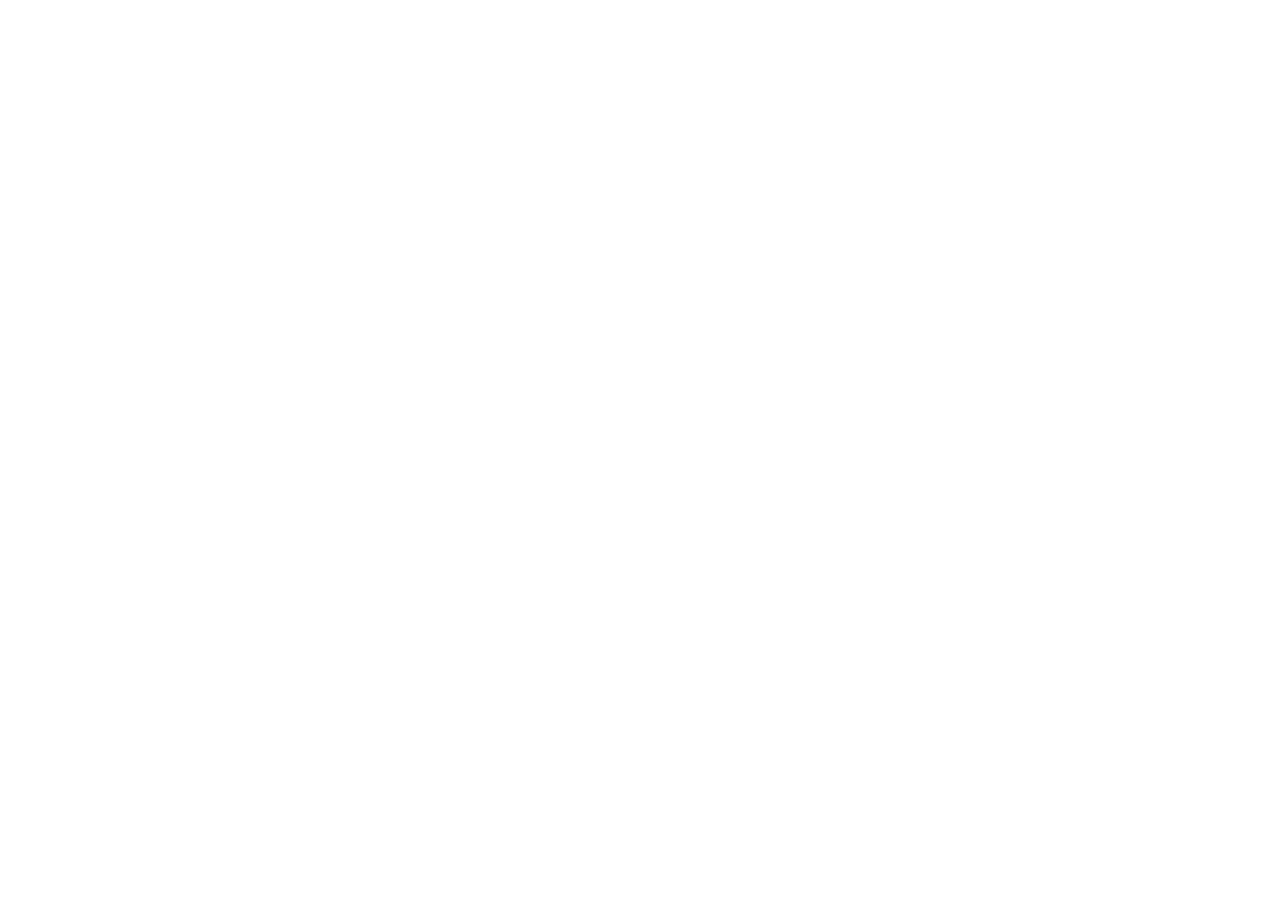
==== index.html @ 9fd63d91 "basic html index" ====
<!DOCTYPE html>
<html lang="en">
<head>
    <meta charset="UTF-8">
    <meta name="viewport" content="width=device-width, initial-scale=1.0">
    <title>Document</title>
</head>
<body>
    
</body>
</html>
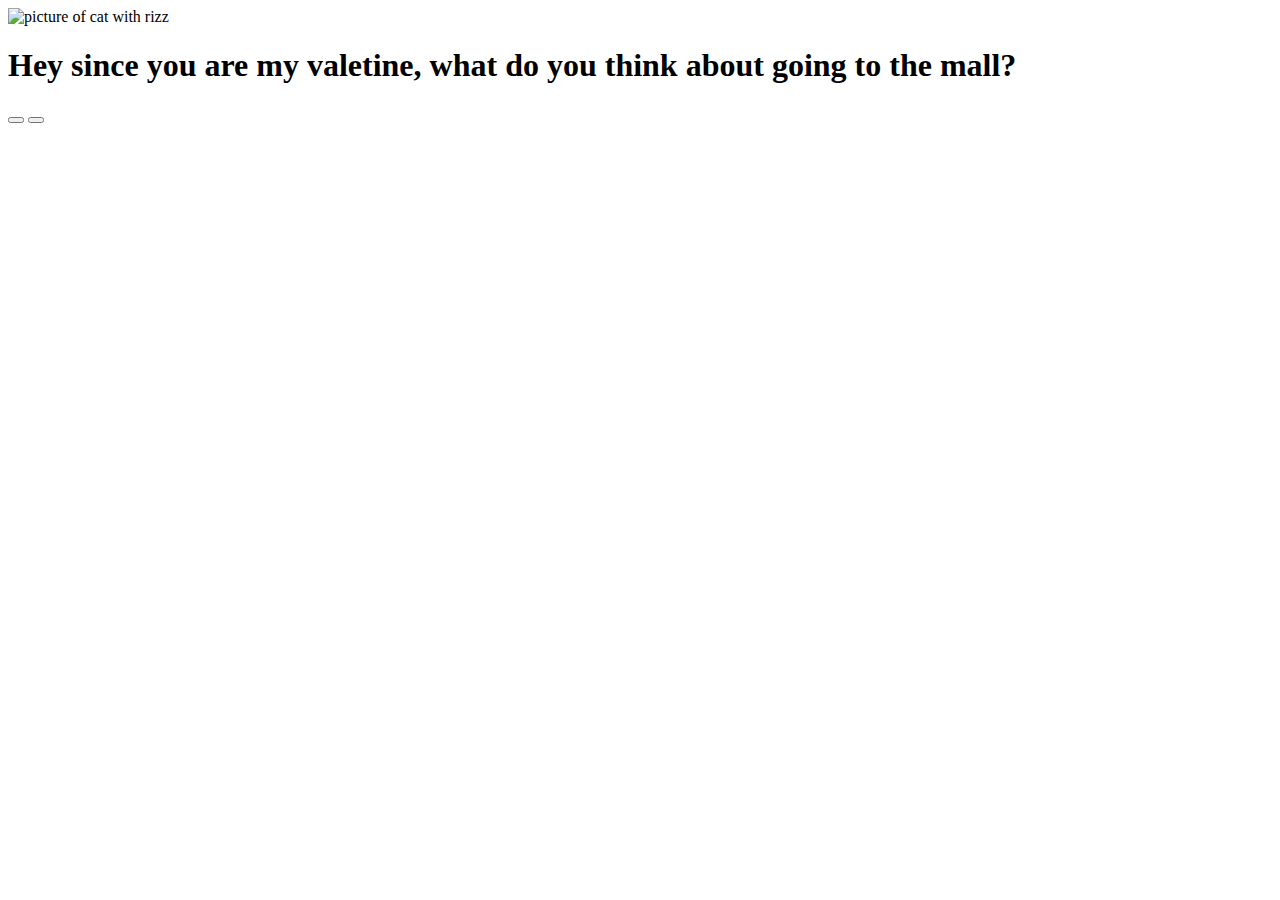
==== commit 1cbceca7: "added basic information" ====
--- a/index.html
+++ b/index.html
@@ -3,9 +3,23 @@
 <head>
     <meta charset="UTF-8">
     <meta name="viewport" content="width=device-width, initial-scale=1.0">
-    <title>Document</title>
+    <title>if my be valeinte please</title>
+    <link rel="stylesheet" href="styles.css">
 </head>
 <body>
-    
+
+    <div class="container">
+        <img source="assets/images/hey-girl-hey.gif" id="gif" alt="picture of cat with rizz">
+
+        <h1 id="message">
+            Hey since you are my valetine, what do you think about going to the mall?
+        </h1>
+    </div>
+
+    <div>
+        <button class="yesBtn" type="button" id="yesBtn"></button>
+        <button class="noBtn" type="button" id="noBtn"></button>
+    </div>
+    <script src="script.js"></script>
 </body>
 </html>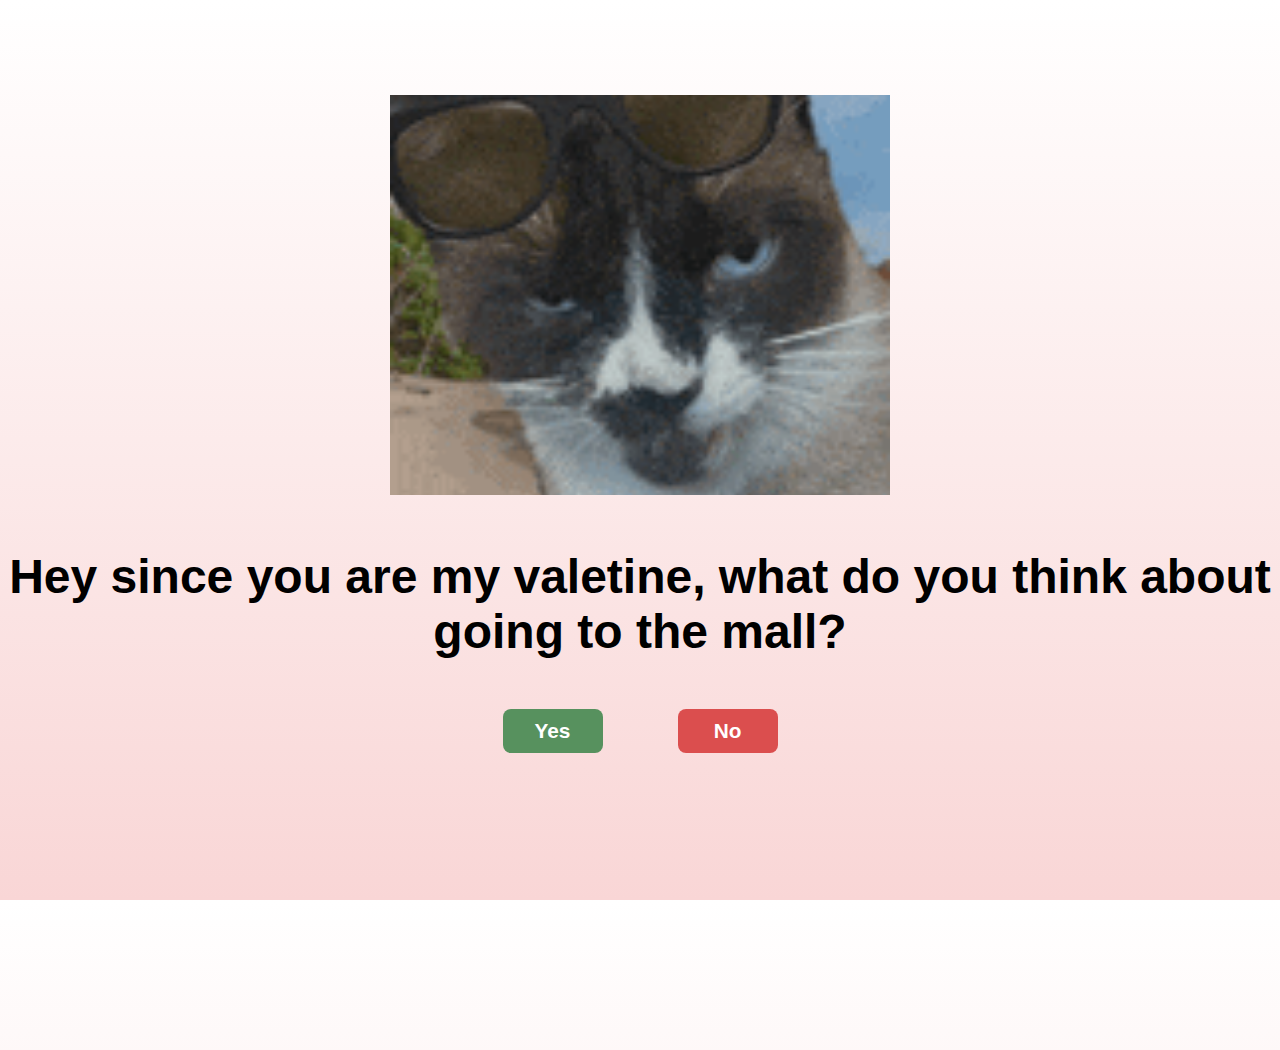
==== commit f845309a: "added some functonality" ====
--- a/index.html
+++ b/index.html
@@ -9,16 +9,16 @@
 <body>
 
     <div class="container">
-        <img source="assets/images/hey-girl-hey.gif" id="gif" alt="picture of cat with rizz">
+        <img src="assets/images/hey-girl-hey.gif" id="gif" alt="picture of cat with rizz">
 
         <h1 id="message">
             Hey since you are my valetine, what do you think about going to the mall?
         </h1>
     </div>
 
-    <div>
-        <button class="yesBtn" type="button" id="yesBtn"></button>
-        <button class="noBtn" type="button" id="noBtn"></button>
+    <div class="btncontainer">
+        <button class="yesBtn" type="button" id="yesBtn" onclick="window.location.href='yippie.html'">Yes</button>
+        <button class="noBtn" type="button" id="noBtn">No</button>
     </div>
     <script src="script.js"></script>
 </body>
--- a/styles.css
+++ b/styles.css
@@ -0,0 +1,170 @@
+:root {
+    --gap-scale-factor: 250;
+}
+
+html, body {
+    height: 100%;
+    margin: 0;
+    padding: 0;
+    overflow: hidden;
+}
+
+body {
+    display: flex;
+    flex-direction: column;
+    justify-content: flex-start;
+    text-align: center;
+    margin: 0;
+    padding: 75px 0;
+    background: linear-gradient(#ffffff, #f9d6d6);
+    font-family: "Steph", sans-serif;
+}
+
+@font-face {
+    font-family: "Steph";
+    src: url("assets/fonts/steph-font.ttf");
+    font-weight: normal;
+}
+
+@font-face {
+    font-family: "Steph";
+    src: url("assets/fonts/steph-font-bold.ttf");
+    font-weight: bold;
+}
+
+.container {
+    max-width: 100%;
+    margin: 20px auto 0 auto;
+}
+
+#gif {
+    width: 500px;
+    height: 400px;
+    object-fit: cover;
+}
+
+h1 {
+    font-size: 3rem;
+    margin: 50px auto;
+}
+
+.btncontainer {
+    display: flex;
+    justify-content: center;
+    gap: 75px;
+}
+
+button {
+    border-radius: 8px;
+    min-width: 100px;
+    max-width: 550px;
+    border: none;
+    cursor: pointer;
+    padding: 10px 15px;
+    white-space: nowrap;
+    font-size: 1.3rem;
+    font-weight: 600;
+    transition: transform 0.1s ease;
+}
+
+button:hover {
+    scale: 1.05;
+}
+
+#yesBtn {
+    transform-origin: center top;
+    color: white;
+    background-color: #57915e;
+}
+
+#noBtn {
+    color: white;
+    background-color: #db4e4e;
+}
+
+@media (max-width: 1150px) {
+:root {
+    --gap-scale-factor: 200;
+}
+
+body {
+    padding-top: 70px;
+}
+.container {
+    max-width: 100%;
+    margin: 0;
+}
+
+#gif {
+    width: 380px;
+    height: 304px;
+    object-fit: cover;
+}
+
+h1 {
+    font-size: 2rem;
+    margin: 50px auto;
+}
+
+.btn-container {
+    display: flex;
+    justify-content: center;
+    gap: 20px;
+}
+
+button {
+    border-radius: 8px;
+    min-width: 100px;
+    max-width: 400px;
+    border: none;
+    cursor: pointer;
+    padding: 10px 12px;
+    white-space: nowrap;
+    font-size: 1rem;
+    font-weight: 600;
+    transition: transform 0.1s ease;
+}
+}
+
+@media (max-width: 600px) {
+:root {
+    --gap-scale-factor: 50;
+}
+body {
+    padding-top: 100px;
+}
+.container {
+    max-width: 100%;
+    margin: 0;
+}
+
+#gif {
+    width: 300px;
+    height: 240px;
+    object-fit: cover;
+}
+
+h1 {
+    font-size: 1.4rem;
+    margin: 32px auto;
+}
+
+.btn-container {
+    display: flex;
+    justify-content: center;
+    gap: 10px;
+}
+
+button {
+    border-radius: 8px;
+    min-width: 60px;
+    max-width: 175px;
+    border: none;
+    cursor: pointer;
+    padding: 10px 12px;
+    white-space: nowrap;
+    font-size: 0.8rem;
+    font-weight: 600;
+    transition: transform 0.1s ease;
+}
+}  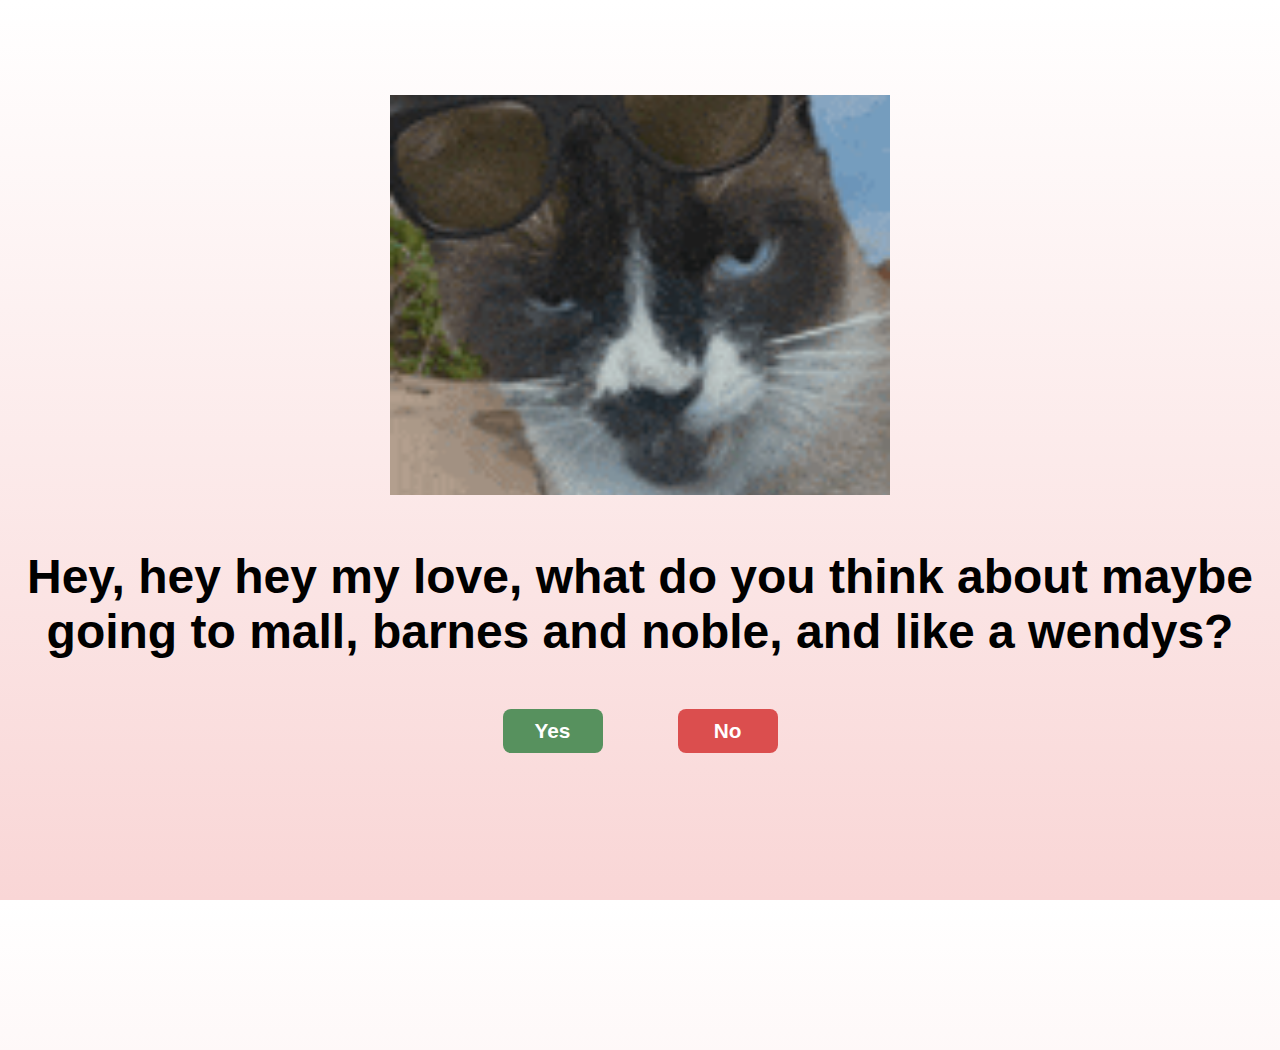
==== commit d4e2a381: "changed message" ====
--- a/index.html
+++ b/index.html
@@ -12,7 +12,7 @@
         <img src="assets/images/hey-girl-hey.gif" id="gif" alt="picture of cat with rizz">
 
         <h1 id="message">
-            Hey since you are my valetine, what do you think about going to the mall?
+            Hey, hey hey my love, what do you think about maybe going to mall, barnes and noble, and like a wendys?
         </h1>
     </div>
 
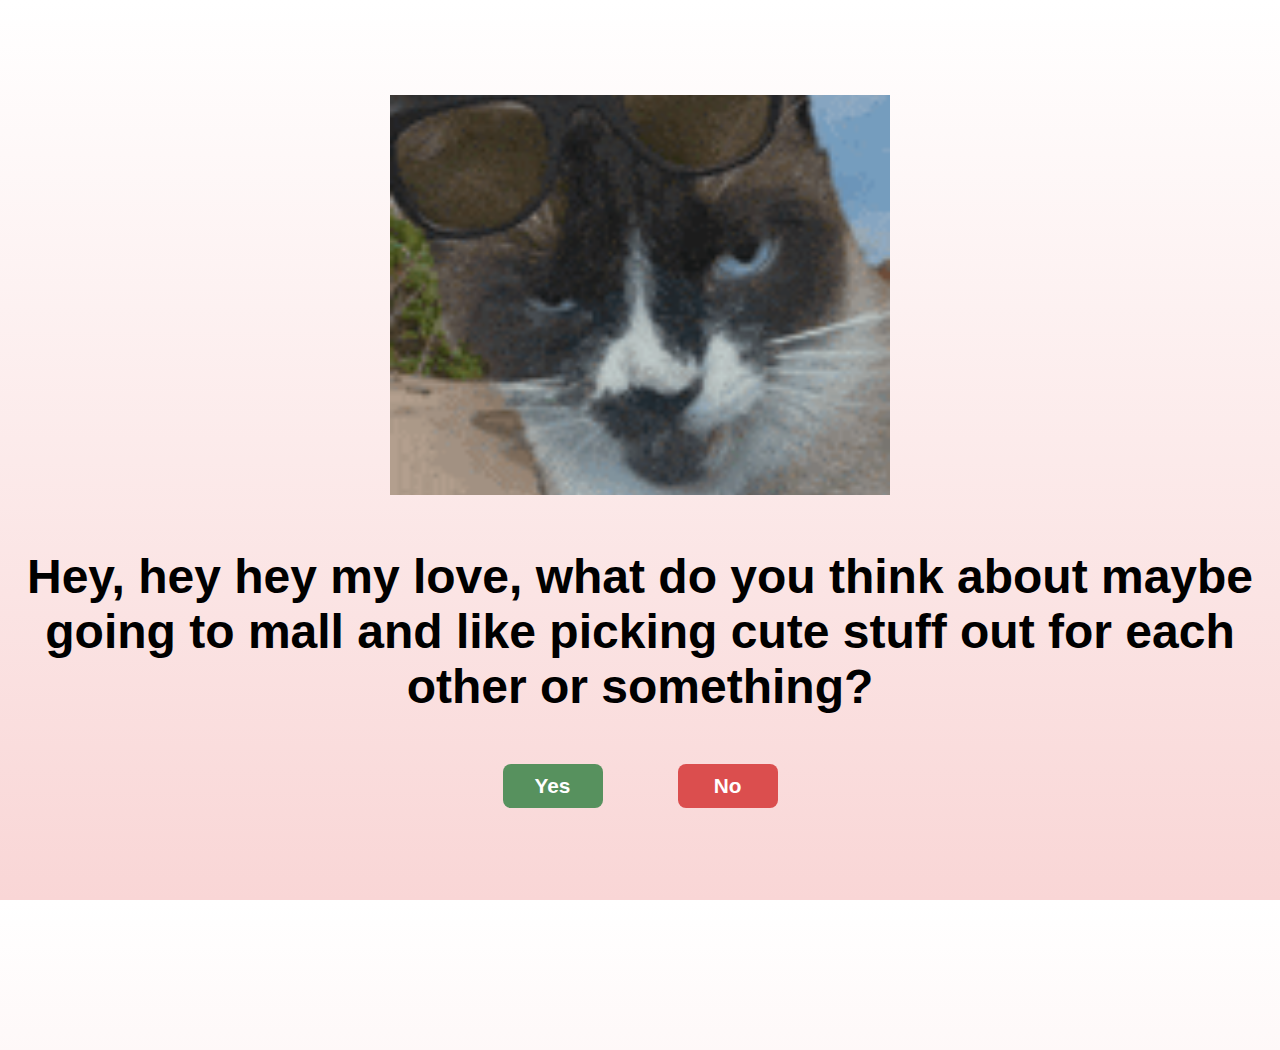
==== commit e327415e: "changed landing message" ====
--- a/index.html
+++ b/index.html
@@ -12,7 +12,8 @@
         <img src="assets/images/hey-girl-hey.gif" id="gif" alt="picture of cat with rizz">
 
         <h1 id="message">
-            Hey, hey hey my love, what do you think about maybe going to mall, barnes and noble, and like a wendys?
+            Hey, hey hey my love, what do you think about maybe going to mall and like picking cute stuff out for each other
+            or something?
         </h1>
     </div>
 
